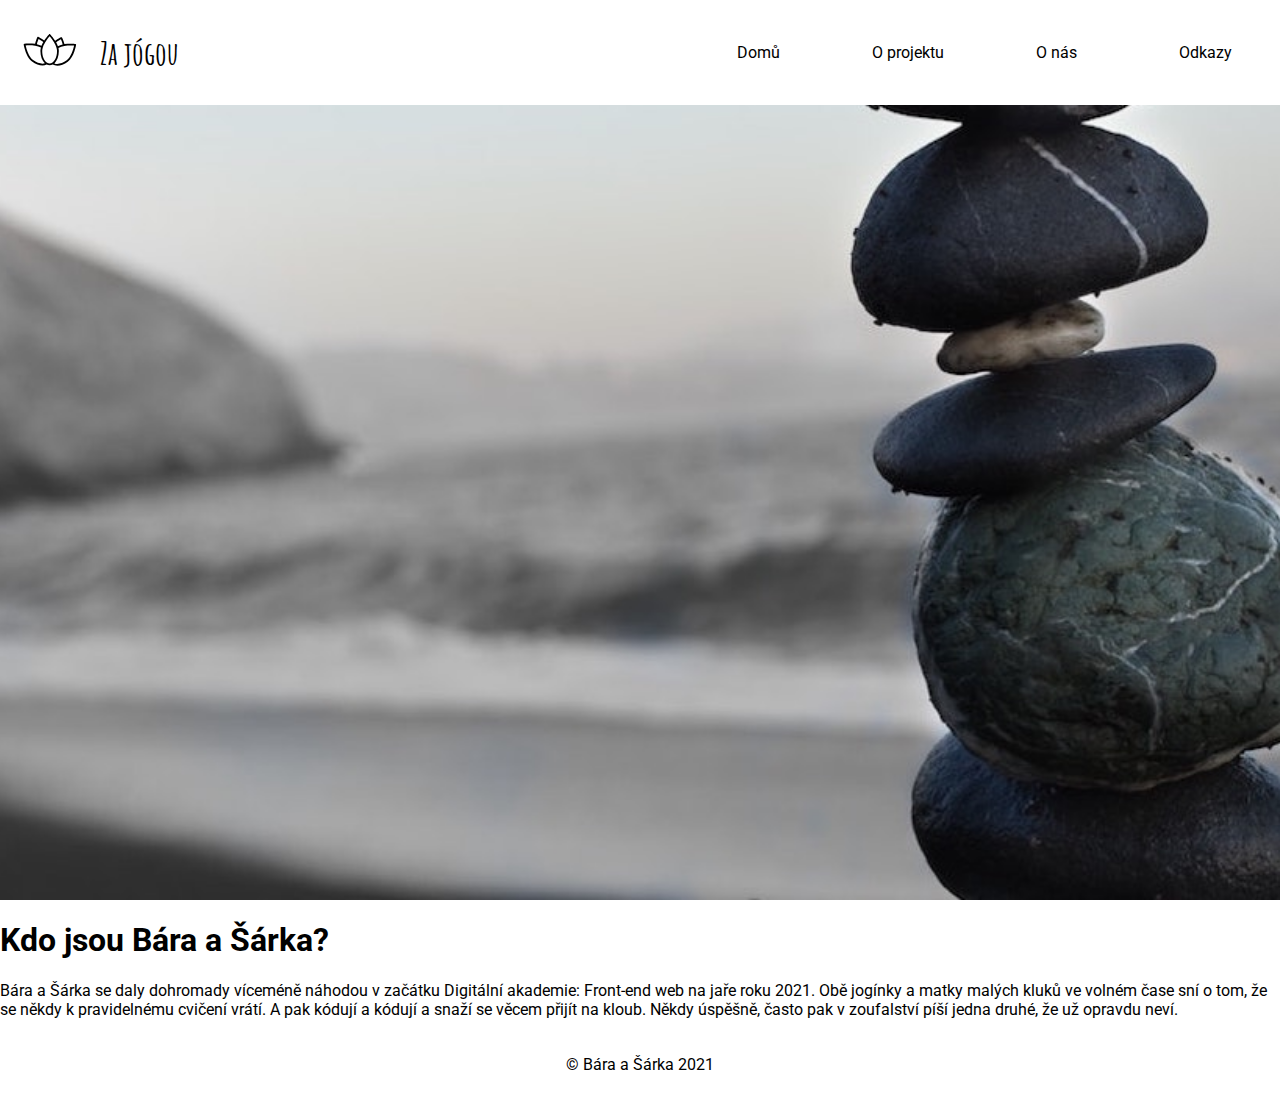
==== my.html @ 84c539d9 "rozdeleni sekci do samostatnych souboru" ====
<!DOCTYPE html>
<html lang="en">
  <head>
    <meta charset="UTF-8" />
    <meta http-equiv="X-UA-Compatible" content="IE=edge" />
    <meta name="viewport" content="width=device-width, initial-scale=1.0" />
    <title>Kdo jsme</title>
    <link rel="stylesheet" href="style.css" />
  </head>

  <body>
    <section class="intro" id="intro">
      <header class="hlavicka">
        <div class="logo-container">
          <img class="logo-lotos" src="img/lotos.svg" alt="lotos" />
          <p class="logo-text">Za jógou</p>
        </div>

        <nav class="menu">
          <ul class="buttons">
            <li><a href="index.html">Domů</a></li>
            <li><a href="projekt.html">O projektu</a></li>
            <li><a href="my.html">O nás</a></li>
            <li><a href="odkazy.html">Odkazy</a></li>
          </ul>
        </nav>
      </header>
    </section>

    <section class="my" id="my">
      <h1>Kdo jsou Bára a Šárka?</h1>
      <p>
        Bára a Šárka se daly dohromady víceméně náhodou v začátku Digitální
        akademie: Front-end web na jaře roku 2021. Obě jogínky a matky malých
        kluků ve volném čase sní o tom, že se někdy k pravidelnému cvičení
        vrátí. A pak kódují a kódují a snaží se věcem přijít na kloub. Někdy
        úspěšně, často pak v zoufalství píší jedna druhé, že už opravdu neví.
      </p>
    </section>
    <footer>© Bára a Šárka 2021</footer>
  </body>
</html>
---- style.css ----
@import url('https://fonts.googleapis.com/css2?family=Roboto:ital,wght@0,400;0,700;1,400;1,700&display=swap');

@import url('https://fonts.googleapis.com/css2?family=Amatic+SC:wght@400;700&display=swap');

*,
:after,
:before {
  box-sizing: border-box;
}

html {
  min-height: 100%;
}

body {
  font-family: 'Roboto', sans-serif;
  margin: 0;
  /*margin: 0 auto;*/
}

/* Menu */
.hlavicka {
  width: 100%;
  display: flex;
  /*position: fixed;*/
  background-color: white;
  
}

.menu {
  text-align: center;
  margin: 0;
}

.logo-container {
  font-weight: bold;
  text-align: center;
  display: flex;
  margin-left: 20px;
}

.logo-lotos {
  margin-top: 20px;
  width: 60px;
  height: 60px;
}

.logo-text {
  padding-left: 20px;
  font-size: 2rem;
  font-family: 'Amatic SC', cursive;
}

li {
  list-style-type: none;
  margin: 2px;
}

a {
  color: black;
  text-decoration: none;
  display: block;
  padding: 10px 20px;
}

a:hover {
  border-bottom: 1px solid black;
}

/* Hlavní sekce  */
.intro {
  background-image: url('./img/rozcestnik_edit.jpg');
  background-size: cover;
  background-position: top center;
  min-height: 100vh;
  min-width: 100%;
  
}

.main p {
  color: black;
  font-size: 3rem;
  font-family: 'Amatic SC', cursive;
  text-align: center;
  padding-top: 80px;
  /*padding-top: 320px;
  padding-left: 100px;
  padding-bottom: 30px;
  width: 500px;*/
}


/*Responzivita */
@media (min-width: 640px) {
  .hlavicka {
    display: flex;
    align-items: center;
  }

  .menu {
    width: 100%;
  }

  .buttons {
    display: flex;
    margin: 0;
  }

  li {
    width: 30%;
  }
}

@media (min-width: 1000px) {
  .hlavicka {
    display: flex;
    align-items: center;
  }

  .logo-container {
    min-width: 200px;
  }

  .menu {
    display: flex;
    justify-content: flex-end;
  }
  .buttons {
    width: 60%;
    margin: 0;
  }


  .main p {
    padding-top: 100px;
    padding-left: 100px;
    padding-bottom: 30px;
    width: 600px;
    font-size: 5rem;
  }
  
}

/*Patička */

footer {
  padding-top: 20px;
  padding-bottom: 20px;
  text-align: center;
}
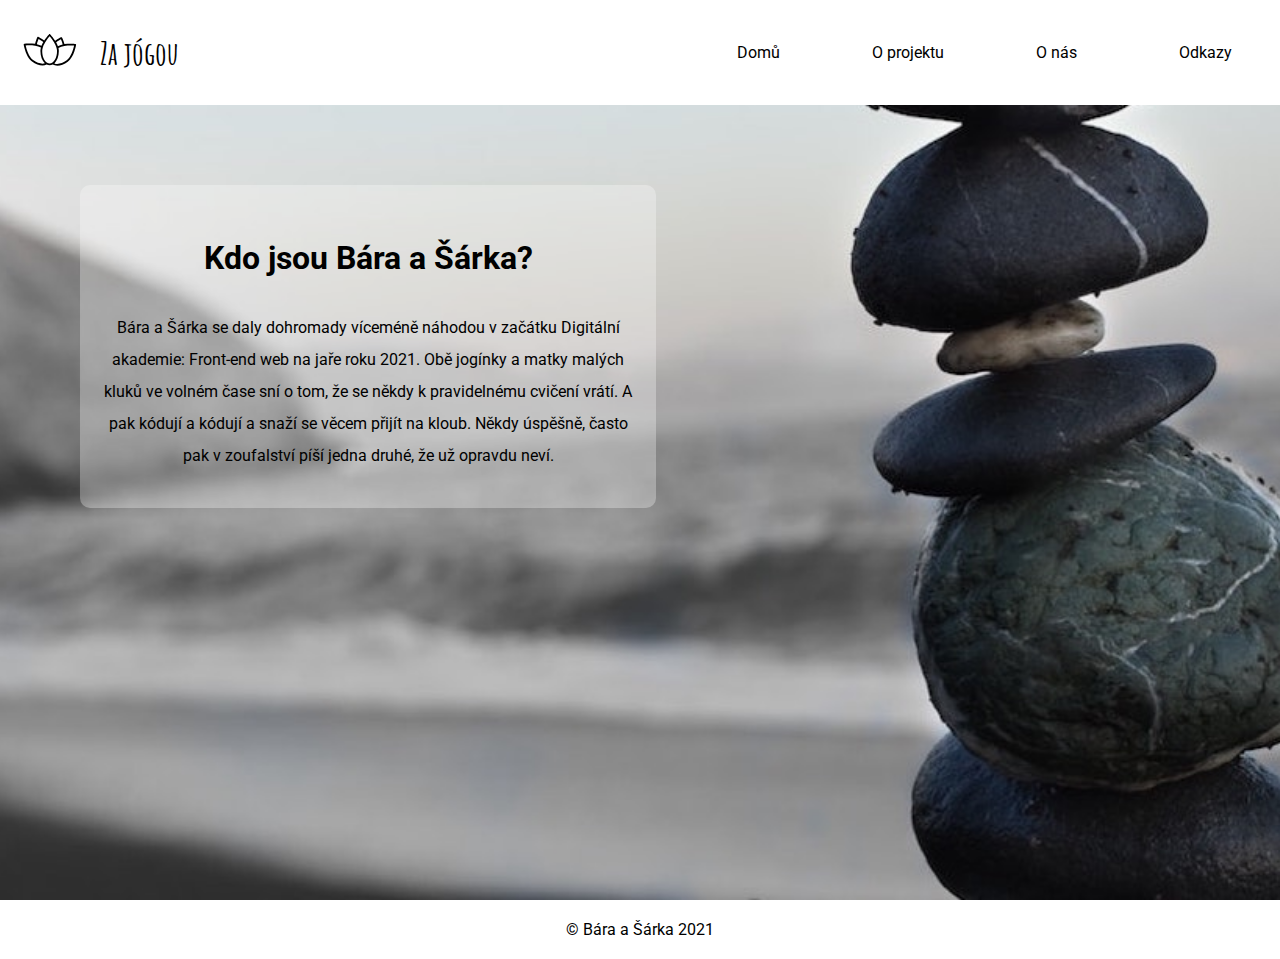
==== commit bd395994: "nastylovani jednotlivych sekci" ====
--- a/my.html
+++ b/my.html
@@ -25,18 +25,18 @@
           </ul>
         </nav>
       </header>
+      <section class="my" id="my">
+        <h1>Kdo jsou Bára a Šárka?</h1>
+        <p>
+          Bára a Šárka se daly dohromady víceméně náhodou v začátku Digitální
+          akademie: Front-end web na jaře roku 2021. Obě jogínky a matky malých
+          kluků ve volném čase sní o tom, že se někdy k pravidelnému cvičení
+          vrátí. A pak kódují a kódují a snaží se věcem přijít na kloub. Někdy
+          úspěšně, často pak v zoufalství píší jedna druhé, že už opravdu neví.
+        </p>
+      </section>
     </section>
 
-    <section class="my" id="my">
-      <h1>Kdo jsou Bára a Šárka?</h1>
-      <p>
-        Bára a Šárka se daly dohromady víceméně náhodou v začátku Digitální
-        akademie: Front-end web na jaře roku 2021. Obě jogínky a matky malých
-        kluků ve volném čase sní o tom, že se někdy k pravidelnému cvičení
-        vrátí. A pak kódují a kódují a snaží se věcem přijít na kloub. Někdy
-        úspěšně, často pak v zoufalství píší jedna druhé, že už opravdu neví.
-      </p>
-    </section>
     <footer>© Bára a Šárka 2021</footer>
   </body>
 </html>
--- a/style.css
+++ b/style.css
@@ -24,7 +24,6 @@
   display: flex;
   /*position: fixed;*/
   background-color: white;
-  
 }
 
 .menu {
@@ -74,7 +73,6 @@
   background-position: top center;
   min-height: 100vh;
   min-width: 100%;
-  
 }
 
 .main p {
@@ -89,6 +87,17 @@
   width: 500px;*/
 }
 
+.my,
+.odkazy,
+.projekt {
+  width: 45%;
+  padding: 20px;
+  margin: 80px;
+  line-height: 2;
+  text-align: center;
+  border-radius: 10px;
+  background-color: rgba(255, 255, 255, 0.3);
+}
 
 /*Responzivita */
 @media (min-width: 640px) {
@@ -130,7 +139,6 @@
     margin: 0;
   }
 
-
   .main p {
     padding-top: 100px;
     padding-left: 100px;
@@ -138,7 +146,6 @@
     width: 600px;
     font-size: 5rem;
   }
-  
 }
 
 /*Patička */
@@ -147,4 +154,4 @@
   padding-top: 20px;
   padding-bottom: 20px;
   text-align: center;
-}+}
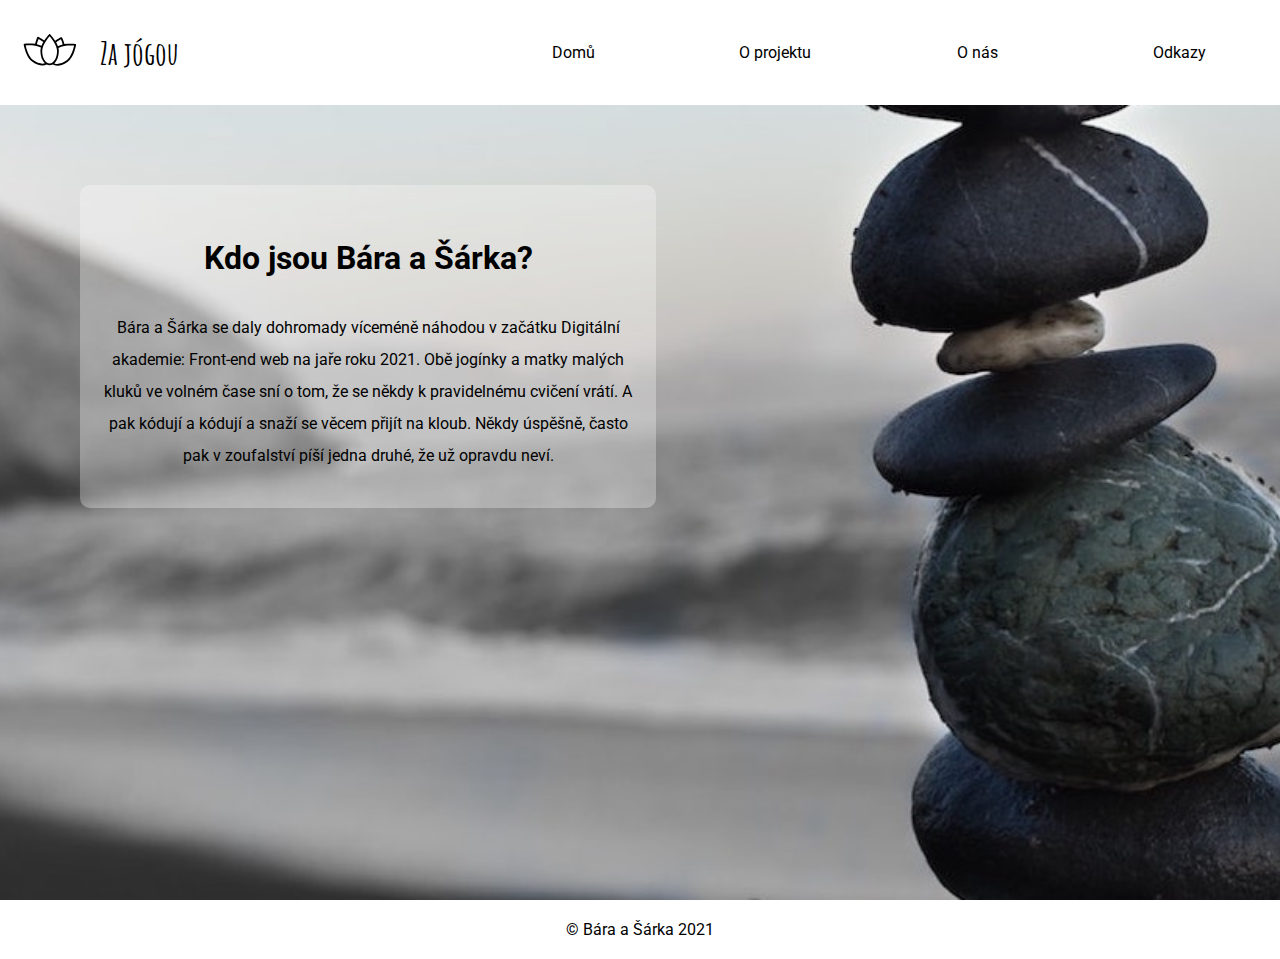
==== commit 1cb83d28: "priprava hamburger menu" ====
--- a/my.html
+++ b/my.html
@@ -24,6 +24,9 @@
             <li><a href="odkazy.html">Odkazy</a></li>
           </ul>
         </nav>
+        <div class="hamburger">
+          <button class="nav-btn" id="nav-btn"></button>
+        </div>
       </header>
       <section class="my" id="my">
         <h1>Kdo jsou Bára a Šárka?</h1>
@@ -38,5 +41,6 @@
     </section>
 
     <footer>© Bára a Šárka 2021</footer>
+    <script src="index.js"></script>
   </body>
 </html>
--- a/style.css
+++ b/style.css
@@ -24,6 +24,7 @@
   display: flex;
   /*position: fixed;*/
   background-color: white;
+  justify-content: space-between;
 }
 
 .menu {
@@ -81,6 +82,10 @@
   font-family: 'Amatic SC', cursive;
   text-align: center;
   padding-top: 80px;
+  text-shadow: 1px 1px 1px black;
+  min-width: 300px;
+  padding-left: 20px;
+  padding-right: 20px;
   /*padding-top: 320px;
   padding-left: 100px;
   padding-bottom: 30px;
@@ -90,16 +95,62 @@
 .my,
 .odkazy,
 .projekt {
-  width: 45%;
+  /* width: 45%; */
   padding: 20px;
-  margin: 80px;
+  margin: 20px;
   line-height: 2;
   text-align: center;
   border-radius: 10px;
   background-color: rgba(255, 255, 255, 0.3);
 }
 
+/*Odkazy */
+.odkazy {
+  display: flex;
+  flex-direction: column;
+  justify-content: center;
+  align-items: center;
+}
+.favorites-text {
+  min-width: 250px;
+  margin: 0;
+}
+.favorites {
+  color: black;
+  text-decoration: none;
+  display: block;
+  padding: 10px 20px;
+}
+
+.favorites:hover {
+  border-bottom: 1px solid black;
+}
+
+.nav-btn {
+  width: 3em;
+  height: 3em;
+  background-image: url(./img/hamburger1.svg);
+  background-repeat: no-repeat;
+  background-size: cover;
+  border: none;
+  background-color: transparent;
+  margin-top: 20px;
+  margin-right: 20px;
+  cursor: pointer;
+}
+
+.nav-closed {
+  display: none;
+}
+
 /*Responzivita */
+@media (min-width: 470px) {
+  .main p {
+    width: 50%;
+    font-size: 3rem;
+  }
+}
+
 @media (min-width: 640px) {
   .hlavicka {
     display: flex;
@@ -118,6 +169,23 @@
   li {
     width: 30%;
   }
+
+  .main p {
+    width: 70%;
+    font-size: 4rem;
+    padding-left: 50px;
+  }
+
+  .my,
+  .odkazy,
+  .projekt {
+    width: 45%;
+    margin: 80px;
+  }
+
+  .nav-btn {
+    display: none;
+  }
 }
 
 @media (min-width: 1000px) {
@@ -135,12 +203,12 @@
     justify-content: flex-end;
   }
   .buttons {
-    width: 60%;
+    width: 80%;
     margin: 0;
   }
 
   .main p {
-    padding-top: 100px;
+    padding-top: 70px;
     padding-left: 100px;
     padding-bottom: 30px;
     width: 600px;
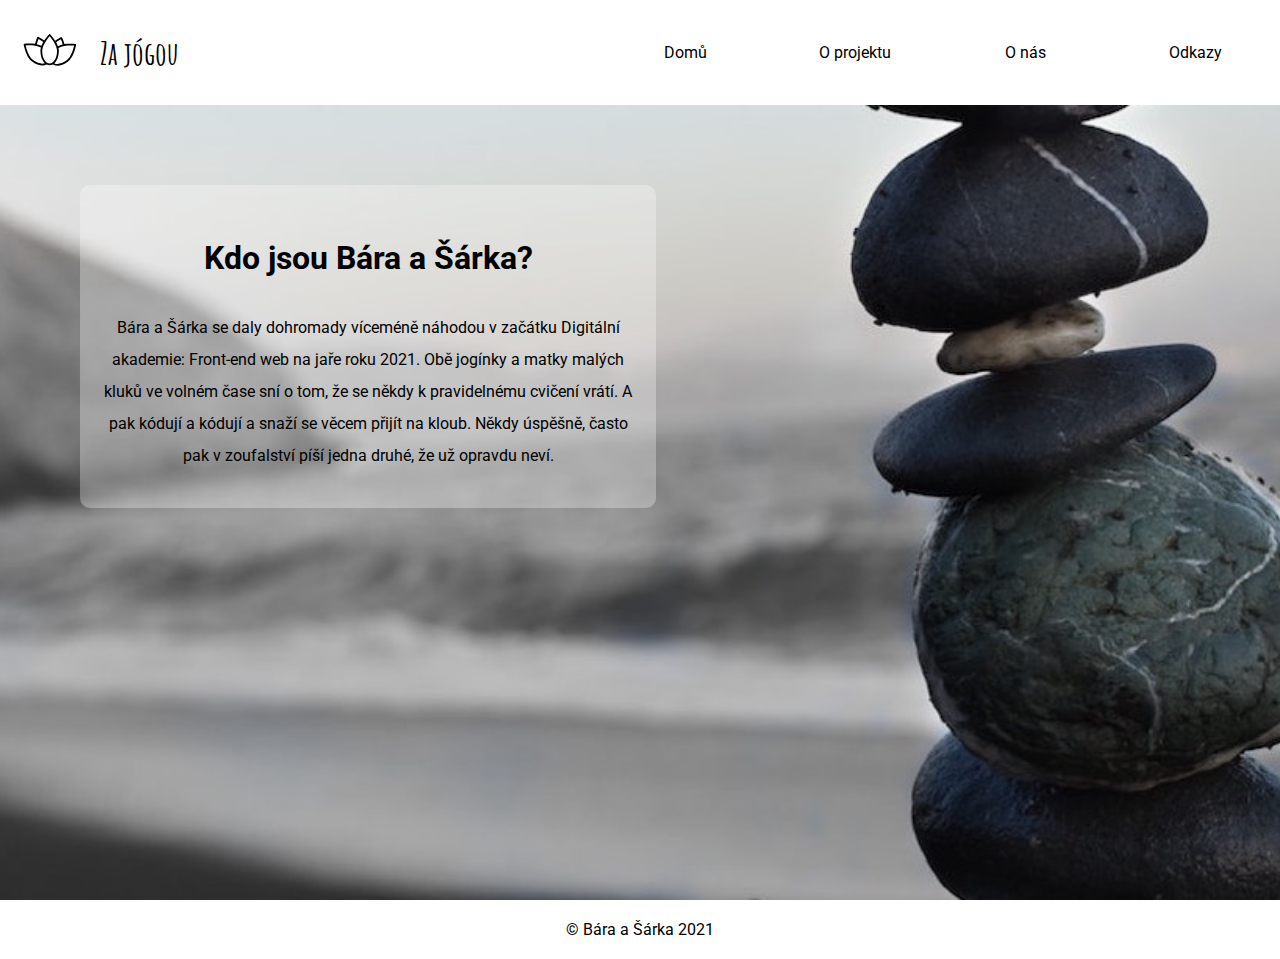
==== commit 277cfa8c: "Poladěné hamburger menu a responzivita" ====
--- a/my.html
+++ b/my.html
@@ -16,7 +16,7 @@
           <p class="logo-text">Za jógou</p>
         </div>
 
-        <nav class="menu">
+        <nav class="menu nav-closed">
           <ul class="buttons">
             <li><a href="index.html">Domů</a></li>
             <li><a href="projekt.html">O projektu</a></li>
--- a/style.css
+++ b/style.css
@@ -15,12 +15,13 @@
 body {
   font-family: 'Roboto', sans-serif;
   margin: 0;
+  min-width: 280px;
   /*margin: 0 auto;*/
 }
 
 /* Menu */
 .hlavicka {
-  width: 100%;
+  /*width: 100%;*/
   display: flex;
   /*position: fixed;*/
   background-color: white;
@@ -54,6 +55,7 @@
 li {
   list-style-type: none;
   margin: 2px;
+  
 }
 
 a {
@@ -61,10 +63,12 @@
   text-decoration: none;
   display: block;
   padding: 10px 20px;
+  
 }
 
 a:hover {
   border-bottom: 1px solid black;
+  
 }
 
 /* Hlavní sekce  */
@@ -104,17 +108,18 @@
   background-color: rgba(255, 255, 255, 0.3);
 }
 
-/*Odkazy */
 .odkazy {
   display: flex;
   flex-direction: column;
   justify-content: center;
   align-items: center;
 }
+
 .favorites-text {
   min-width: 250px;
   margin: 0;
 }
+
 .favorites {
   color: black;
   text-decoration: none;
@@ -126,17 +131,18 @@
   border-bottom: 1px solid black;
 }
 
+
 .nav-btn {
-  width: 3em;
-  height: 3em;
-  background-image: url(./img/hamburger1.svg);
+  width: 2rem;
+  height: 2rem;
   background-repeat: no-repeat;
   background-size: cover;
   border: none;
   background-color: transparent;
-  margin-top: 20px;
+  margin-top: 35px;
   margin-right: 20px;
   cursor: pointer;
+  background-image: url('./img/iconmonstr-menu-thin.svg');
 }
 
 .nav-closed {
@@ -145,6 +151,7 @@
 
 /*Responzivita */
 @media (min-width: 470px) {
+  
   .main p {
     width: 50%;
     font-size: 3rem;
@@ -157,8 +164,14 @@
     align-items: center;
   }
 
+  .logo-container {
+    width: 40%;
+  }
+
   .menu {
     width: 100%;
+    display: flex;
+    justify-content: flex-end;
   }
 
   .buttons {
@@ -166,9 +179,9 @@
     margin: 0;
   }
 
-  li {
-    width: 30%;
-  }
+ /*li {
+  width: 40%
+ }*/
 
   .main p {
     width: 70%;
@@ -202,10 +215,15 @@
     display: flex;
     justify-content: flex-end;
   }
+
   .buttons {
     width: 80%;
     margin: 0;
   }
+
+  li {
+    width: 40%
+   }
 
   .main p {
     padding-top: 70px;
@@ -214,7 +232,12 @@
     width: 600px;
     font-size: 5rem;
   }
-}
+
+  .nav-btn {
+    display: none;
+  }
+}
+
 
 /*Patička */
 
